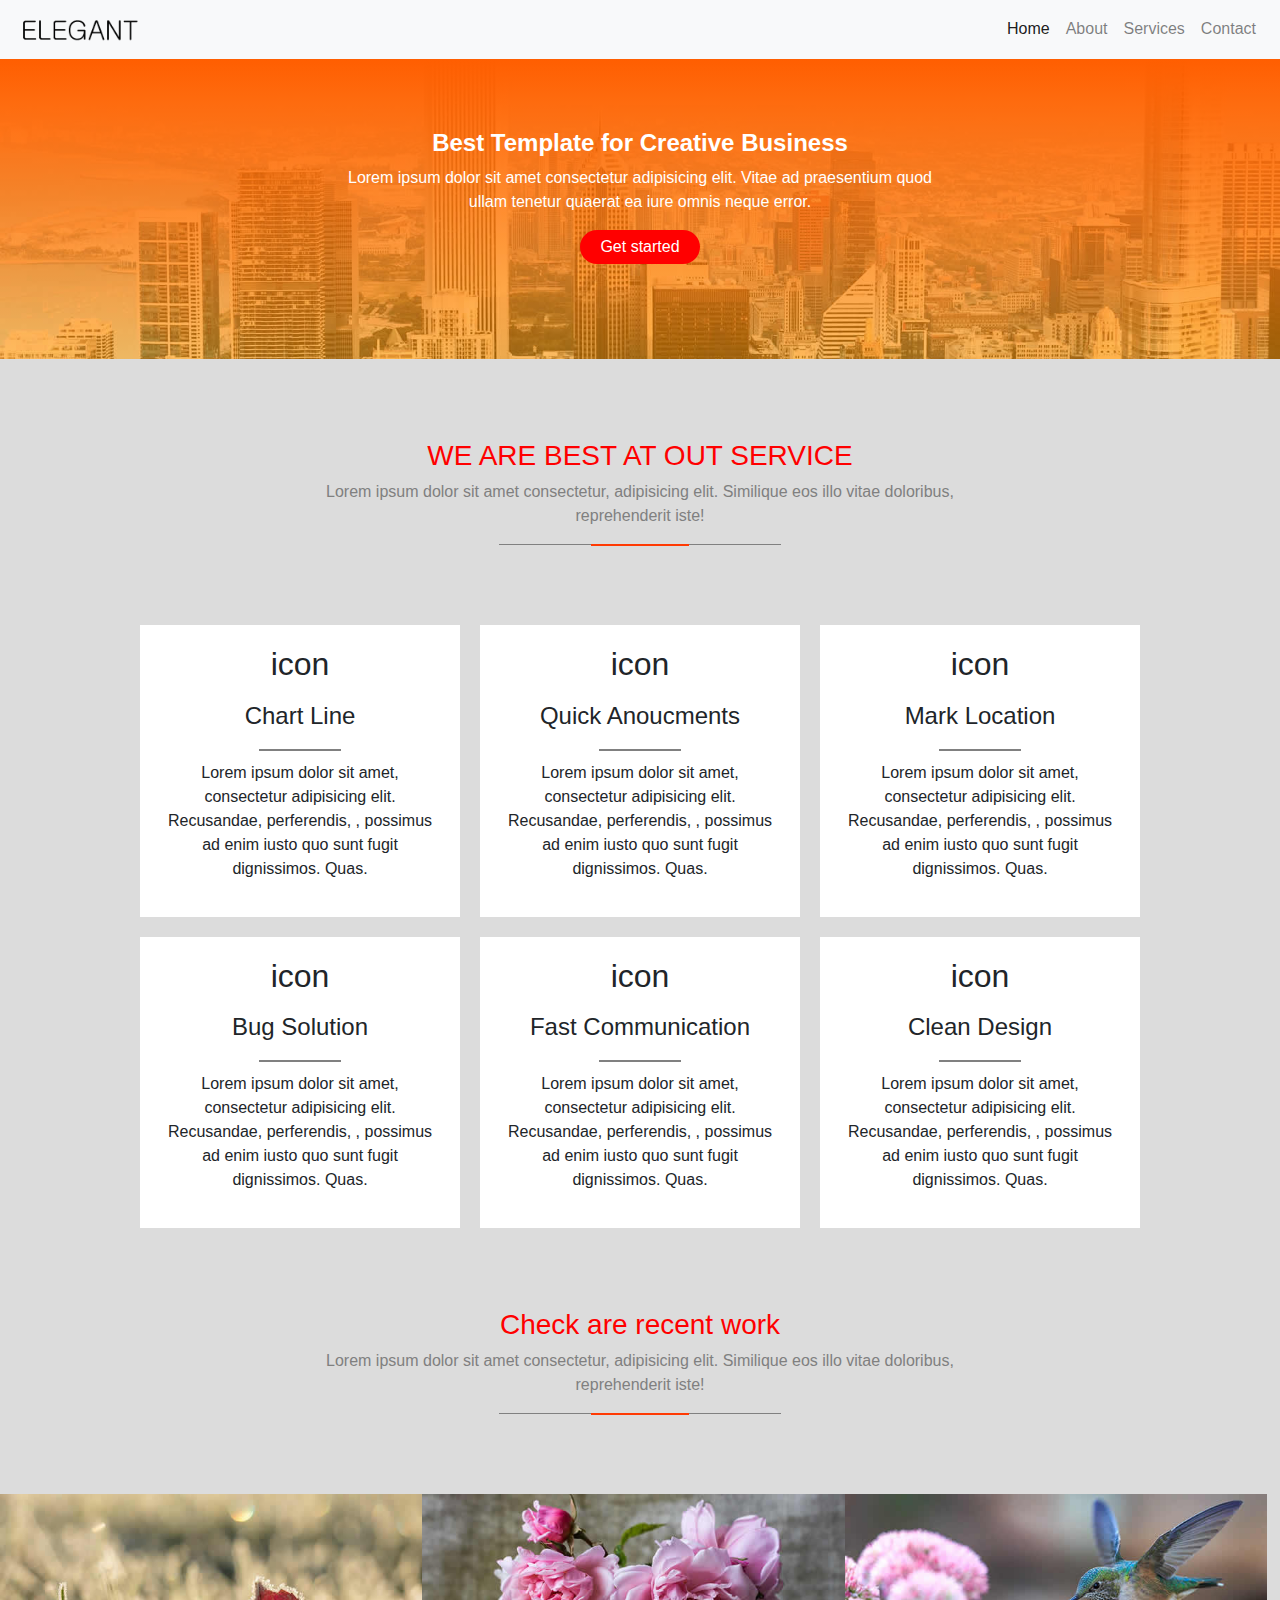
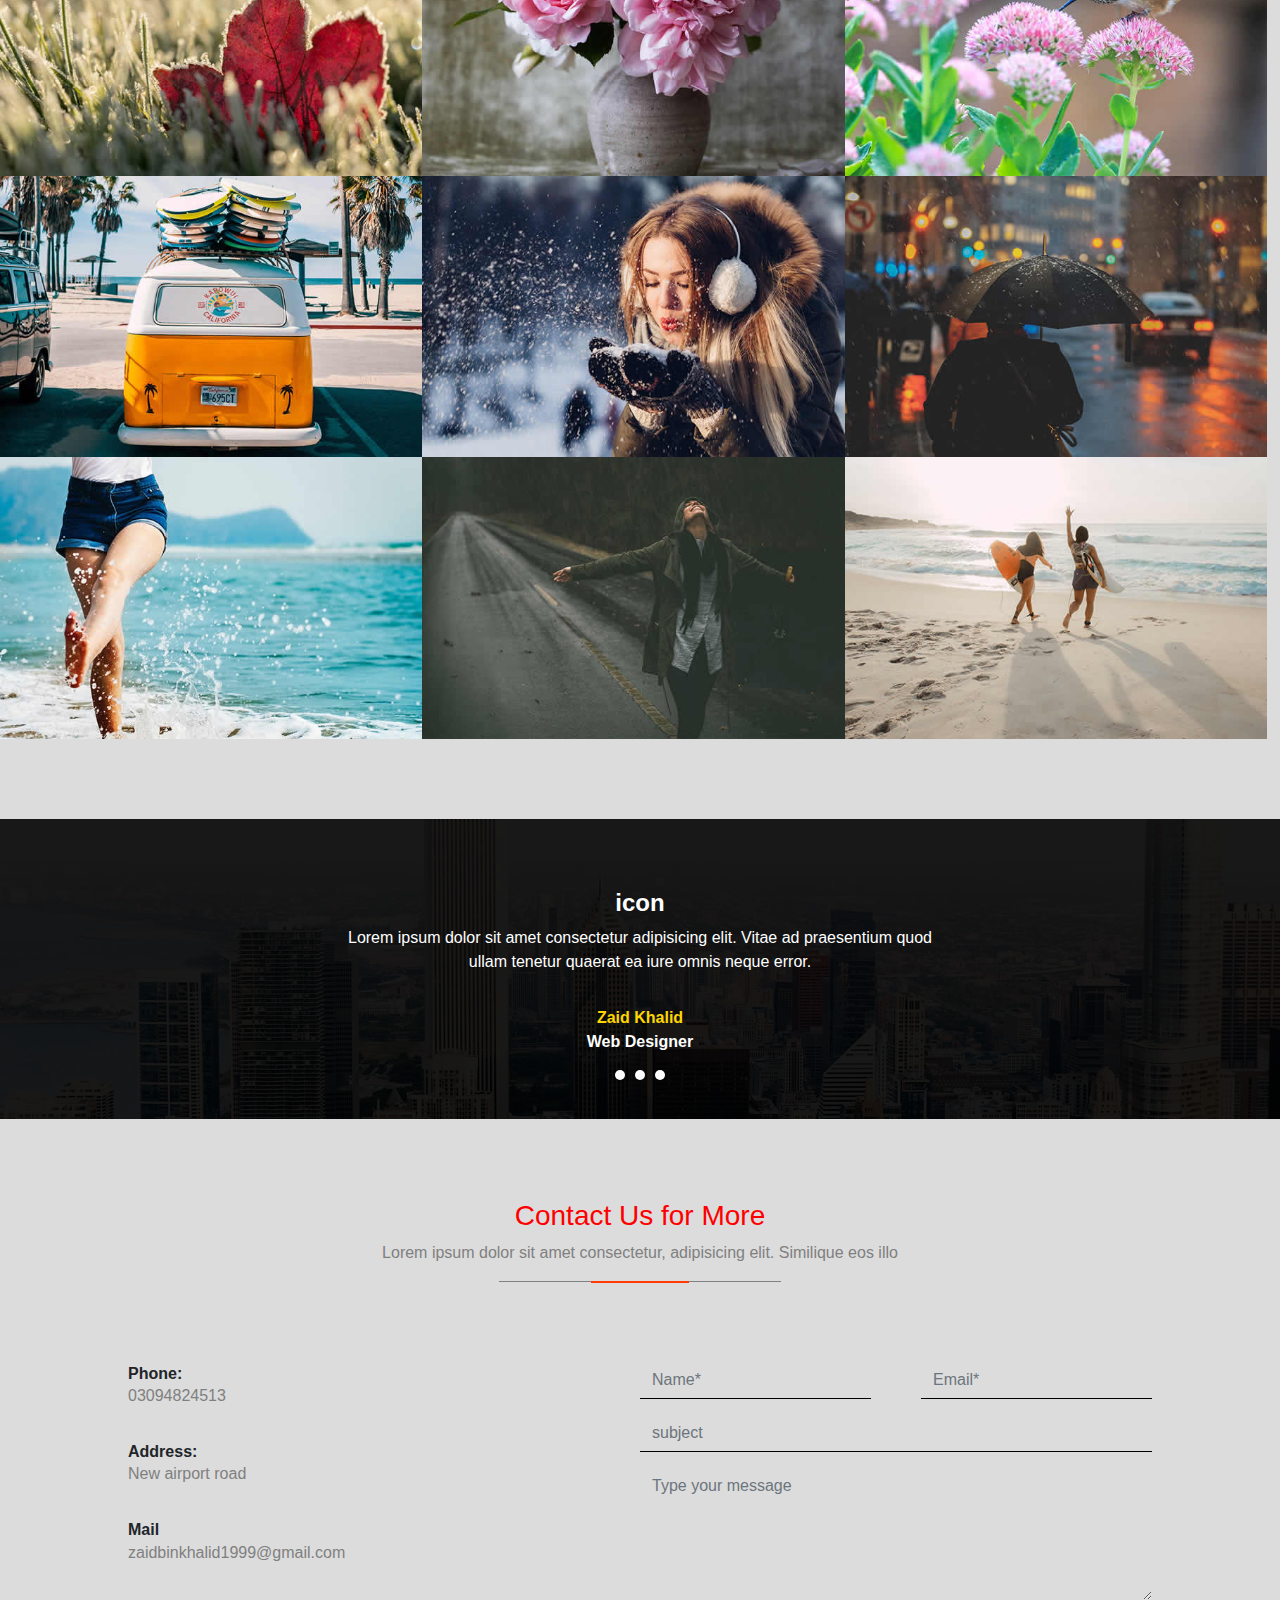
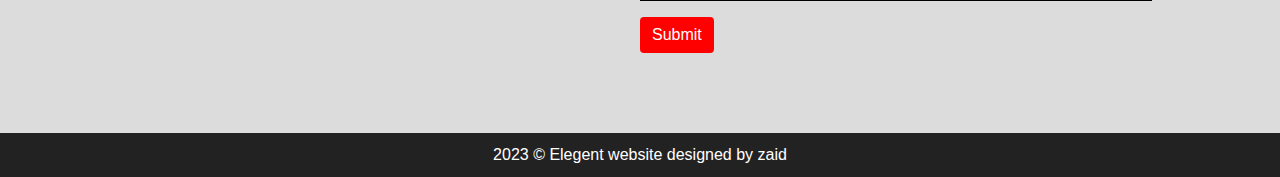
==== index.html @ d79494c0 "changed" ====
<!DOCTYPE html>

<html>

<head>
  <meta charset="UTF-8">

  <title>Navbar and Header Example</title>
  <script src="https://maxcdn.bootstrapcdn.com/bootstrap/4.0.0/js/bootstrap.min.js"></script>

  <!-- Include Bootstrap CSS -->
  <link rel="stylesheet" href="https://maxcdn.bootstrapcdn.com/bootstrap/4.0.0/css/bootstrap.min.css">
  <link rel="stylesheet" href="https://cdnjs.cloudflare.com/ajax/libs/font-awesome/5.15.3/css/all.min.css">


  <style>
    /* Custom CSS for the header */
    .header {
      position: relative;
      text-align: center;
      color: #fff;
      height: 300px;
      padding: 50px;
      background: linear-gradient(rgb(255, 94, 1), rgba(255, 149, 0, 0.6)), url("./bg1.jpg") no-repeat center center/cover;
    }

    .bottom {
      background: linear-gradient(rgb(0, 0, 0, .9), rgba(0, 0, 0, .9)), url("./bg1.jpg") no-repeat center center/cover;

    }

    .header-text {
      font-size: 24px;
      font-weight: bold;
      margin-top: 20px;
    }

    .dots-container {
      display: flex;
      align-items: center;
      justify-content: center;
    }

    .dot {
      width: 10px;
      height: 10px;
      background-color: white;
      border-radius: 50%;
      margin: 0 5px;
      cursor: pointer;
    }

    .form-container {
      margin: 0 auto;
    }

    .form-group input {
      border: none;
      border-bottom: 1px solid #000;
      background: transparent;
      border-radius: 0;
    }
    .form-group input:hover,
    .form-group input:focus,
    .form-group input:active {
      border: none;
      border-bottom: 1px solid #000;
      background: transparent;
      border-radius: 0;
      box-shadow: none;
      
    }
    .form-group  textarea:hover,
    .form-group  textarea:focus,
    .form-group  textarea:active {
      border: none;
      border-bottom: 1px solid #000;
      background: transparent;
      border-radius: 0;
      box-shadow: none;
      
    }
    .form-group textarea {
      border: none;
      border-bottom: 1px solid #000;
      background: transparent;
      border-radius: 0;
    }
    .btn-primary{
      background-color: red;
      border: red;
    }
    .btn-primary:hover,
    .btn-primary:focus,
    .btn-primary:active {
      background-color: rgb(228, 20, 20);
      border-color: rgb(228, 20, 20);
      
    }
  </style>
  </style>
</head>

<body style="background-color: gainsboro;">
  <!-- Navbar -->
  <nav class="navbar navbar-expand-lg navbar-light bg-light">
    <a class="navbar-brand" href="#"><img src="./logo-black.png" alt="logo" style="width: 80%;"></a>
    <!-- Add your navigation links here -->
    <ul class="navbar-nav ml-auto">
      <li class="nav-item active">
        <a class="nav-link" href="#">Home</a>
      </li>
      <li class="nav-item">
        <a class="nav-link" href="#">About</a>
      </li>
      <li class="nav-item">
        <a class="nav-link" href="#">Services</a>
      </li>
      <li class="nav-item">
        <a class="nav-link" href="#">Contact</a>
      </li>
    </ul>
  </nav>

  <!-- Header -->
  <header class="header">
    <div style="width: 50%; margin: auto;">
      <h1 class="header-text">Best Template for Creative Business</h1>
      <p>Lorem ipsum dolor sit amet consectetur adipisicing elit. Vitae ad praesentium quod ullam tenetur quaerat ea
        iure omnis neque error. </p>
      <button class="btn btn-primary" style="padding: 5px 20px; border-radius: 5rem;">Get
        started</button>
    </div>
  </header>

  <section style="display: flex; justify-content: center; margin-top: 5rem; margin-bottom: 5rem;">
    <div
      style="width: 55%; text-align: center; display: flex; justify-content: center; flex-direction: column; align-items: center;">
      <h3 style="color: red;">WE ARE BEST AT OUT SERVICE</h3>
      <P style="color: gray;">Lorem ipsum dolor sit amet consectetur, adipisicing elit. Similique eos illo vitae
        doloribus, reprehenderit iste!</P>
      <div style="width: 40%; height: 1px; background-color: gray; display: flex; justify-content: center;">
        <div style="background-color: rgb(255, 58, 3); width: 35%; height: 2px;"></div>
      </div>
    </div>
  </section>

  <section
    style=" width: 100%; margin: auto; display: flex; justify-content: center; align-items: center; flex-wrap: wrap; gap: 20px;">
    <div
      style="width: 25%; gap: 10px; text-align: center; background-color: white; padding: 20px 22px; display: flex; flex-direction: column; justify-content: center; align-items: center;">
      <h2>icon</h2>
      <h4>Chart Line</h4>
      <div style="width: 30%; height: 2px; background-color: gray;"></div>
      <p>Lorem ipsum dolor sit amet, consectetur adipisicing elit. Recusandae, perferendis, , possimus ad enim iusto quo
        sunt fugit dignissimos.
        Quas.</p>
    </div>

    <div
      style="width: 25%; gap: 10px; text-align: center; background-color: white; padding: 20px 22px; display: flex; flex-direction: column; justify-content: center; align-items: center;">
      <h2>icon</h2>
      <h4>Quick Anoucments</h4>
      <div style="width: 30%; height: 2px; background-color: gray;"></div>
      <p>Lorem ipsum dolor sit amet, consectetur adipisicing elit. Recusandae, perferendis, , possimus ad enim iusto quo
        sunt fugit dignissimos.
        Quas.</p>
    </div>

    <div
      style="width: 25%; gap: 10px; text-align: center; background-color: white; padding: 20px 22px; display: flex; flex-direction: column; justify-content: center; align-items: center;">
      <h2>icon</h2>
      <h4>Mark Location</h4>
      <div style="width: 30%; height: 2px; background-color: gray;"></div>
      <p>Lorem ipsum dolor sit amet, consectetur adipisicing elit. Recusandae, perferendis, , possimus ad enim iusto quo
        sunt fugit dignissimos.
        Quas.</p>
    </div>


    <div
      style="width: 25%; gap: 10px; text-align: center; background-color: white; padding: 20px 22px; display: flex; flex-direction: column; justify-content: center; align-items: center;">
      <h2>icon</h2>
      <h4>Bug Solution</h4>
      <div style="width: 30%; height: 2px; background-color: gray;"></div>
      <p>Lorem ipsum dolor sit amet, consectetur adipisicing elit. Recusandae, perferendis, , possimus ad enim iusto quo
        sunt fugit dignissimos.
        Quas.</p>
    </div>


    <div
      style="width: 25%; gap: 10px; text-align: center; background-color: white; padding: 20px 22px; display: flex; flex-direction: column; justify-content: center; align-items: center;">
      <h2>icon</h2>
      <h4>Fast Communication</h4>
      <div style="width: 30%; height: 2px; background-color: gray;"></div>
      <p>Lorem ipsum dolor sit amet, consectetur adipisicing elit. Recusandae, perferendis, , possimus ad enim iusto quo
        sunt fugit dignissimos.
        Quas.</p>
    </div>

    <div
      style="width: 25%; gap: 10px; text-align: center; background-color: white; padding: 20px 22px; display: flex; flex-direction: column; justify-content: center; align-items: center;">
      <h2>icon</h2>
      <h4>Clean Design</h4>
      <div style="width: 30%; height: 2px; background-color: gray;"></div>
      <p>Lorem ipsum dolor sit amet, consectetur adipisicing elit. Recusandae, perferendis, , possimus ad enim iusto quo
        sunt fugit dignissimos.
        Quas.</p>
    </div>
  </section>
  <section style="display: flex; justify-content: center; margin-top: 5rem; margin-bottom: 5rem;">
    <div
      style="width: 55%; text-align: center; display: flex; justify-content: center; flex-direction: column; align-items: center;">
      <h3 style="color: red;">Check are recent work</h3>
      <P style="color: gray;">Lorem ipsum dolor sit amet consectetur, adipisicing elit. Similique eos illo vitae
        doloribus, reprehenderit iste!</P>
      <div style="width: 40%; height: 1px; background-color: gray; display: flex; justify-content: center;">
        <div style="background-color: rgb(255, 58, 3); width: 35%; height: 2px;"></div>
      </div>
    </div>
  </section>

  <section style="margin-bottom: 5rem;">
    <div style="display: flex; flex-wrap: wrap; margin: auto;">
      <img src="./gall1.jpg" alt="" style="width: 33%;">
      <img src="./gall2.jpg" alt="" style="width: 33%;">
      <img src="./gall3.jpg" alt="" style="width: 33%;">
      <img src="./gall4.jpg" alt="" style="width: 33%;">
      <img src="./gall5.jpg" alt="" style="width: 33%;">
      <img src="./gall6.jpg" alt="" style="width: 33%;">
      <img src="./gall7.jpg" alt="" style="width: 33%;">
      <img src="./gall8.jpg" alt="" style="width: 33%;">
      <img src="./gall9.jpg" alt="" style="width: 33%;">
    </div>
  </section>
  <section class="header bottom" style="margin-bottom: 5rem;">
    <div style="width: 50%; margin: auto;">
      <h1 class="header-text">icon</h1>
      <p>Lorem ipsum dolor sit amet consectetur adipisicing elit. Vitae ad praesentium quod ullam tenetur quaerat ea
        iure omnis neque error. </p>
      <p style="color: gold; margin-top: 2rem; font-weight: bolder;">Zaid Khalid</p>
      <p style="color: white; font-weight: bolder; margin-top: -1rem;">Web Designer</p>
      <div class="dots-container">
        <div class="dot"></div>
        <div class="dot"></div>
        <div class="dot"></div>
      </div>
    </div>
  </section>
  <section style="display: flex; justify-content: center; margin-top: 5rem; margin-bottom: 5rem; ">
    <div
      style="width: 55%; text-align: center; display: flex; justify-content: center; flex-direction: column; align-items: center;">
      <h3 style="color: red;">Contact Us for More</h3>
      <P style="color: gray;">Lorem ipsum dolor sit amet consectetur, adipisicing elit. Similique eos illo</P>
      <div style="width: 40%; height: 1px; background-color: gray; display: flex; justify-content: center;">
        <div style="background-color: rgb(255, 58, 3); width: 35%; height: 2px;"></div>
      </div>
    </div>
  </section>
  <section style="display: flex; justify-content: center; padding-bottom: 5rem;">
    <div style="width: 40%;">
      <p style="font-weight: bolder;">Phone:</p>
      <p style="margin-bottom: 2rem; margin-top: -1.1rem; color: gray;">03094824513</p>

      <p style="font-weight: bolder;">Address:</p>
      <p style="margin-bottom: 2rem; margin-top: -1.1rem; color: gray;">New airport road</p>

      <p style="font-weight: bolder;">Mail</p>
      <p style="margin-bottom: 2rem; margin-top: -1.1rem; color: gray;">zaidbinkhalid1999@gmail.com</p>

    </div>
    <div style="width: 40%;">
      <div style="width: 100%; ">
        <div class="">
          <div class="">
            <div class="">
              <form>
                <div class="form-group" style="display: flex; justify-content: space-between; ">
                  <div style="margin-right: 3rem;">
                    <input type="text" class="form-control" id="name" placeholder="Name*">
                  </div>
                  <div>
                    <input type="email" class="form-control" id="email" placeholder="Email*">
                  </div>
                </div>
                <div class="form-group">
                  <input type="text" class="form-control" id="subject" placeholder="subject">
                </div>
                <div class="form-group">
                  <textarea class="form-control" id="message" rows="5" placeholder="Type your message"></textarea>
                </div>
                <button type="submit" class="btn btn-primary">Submit</button>
              </form>
            </div>
          </div>
        </div>
      </div>
    </div>
  </section>
  <footer style="padding: 10px; text-align: center; background: #232222; color: white;">2023 &copy; Elegent website designed by zaid</footer>
  <!-- Include Bootstrap JS -->
</body>

</html>
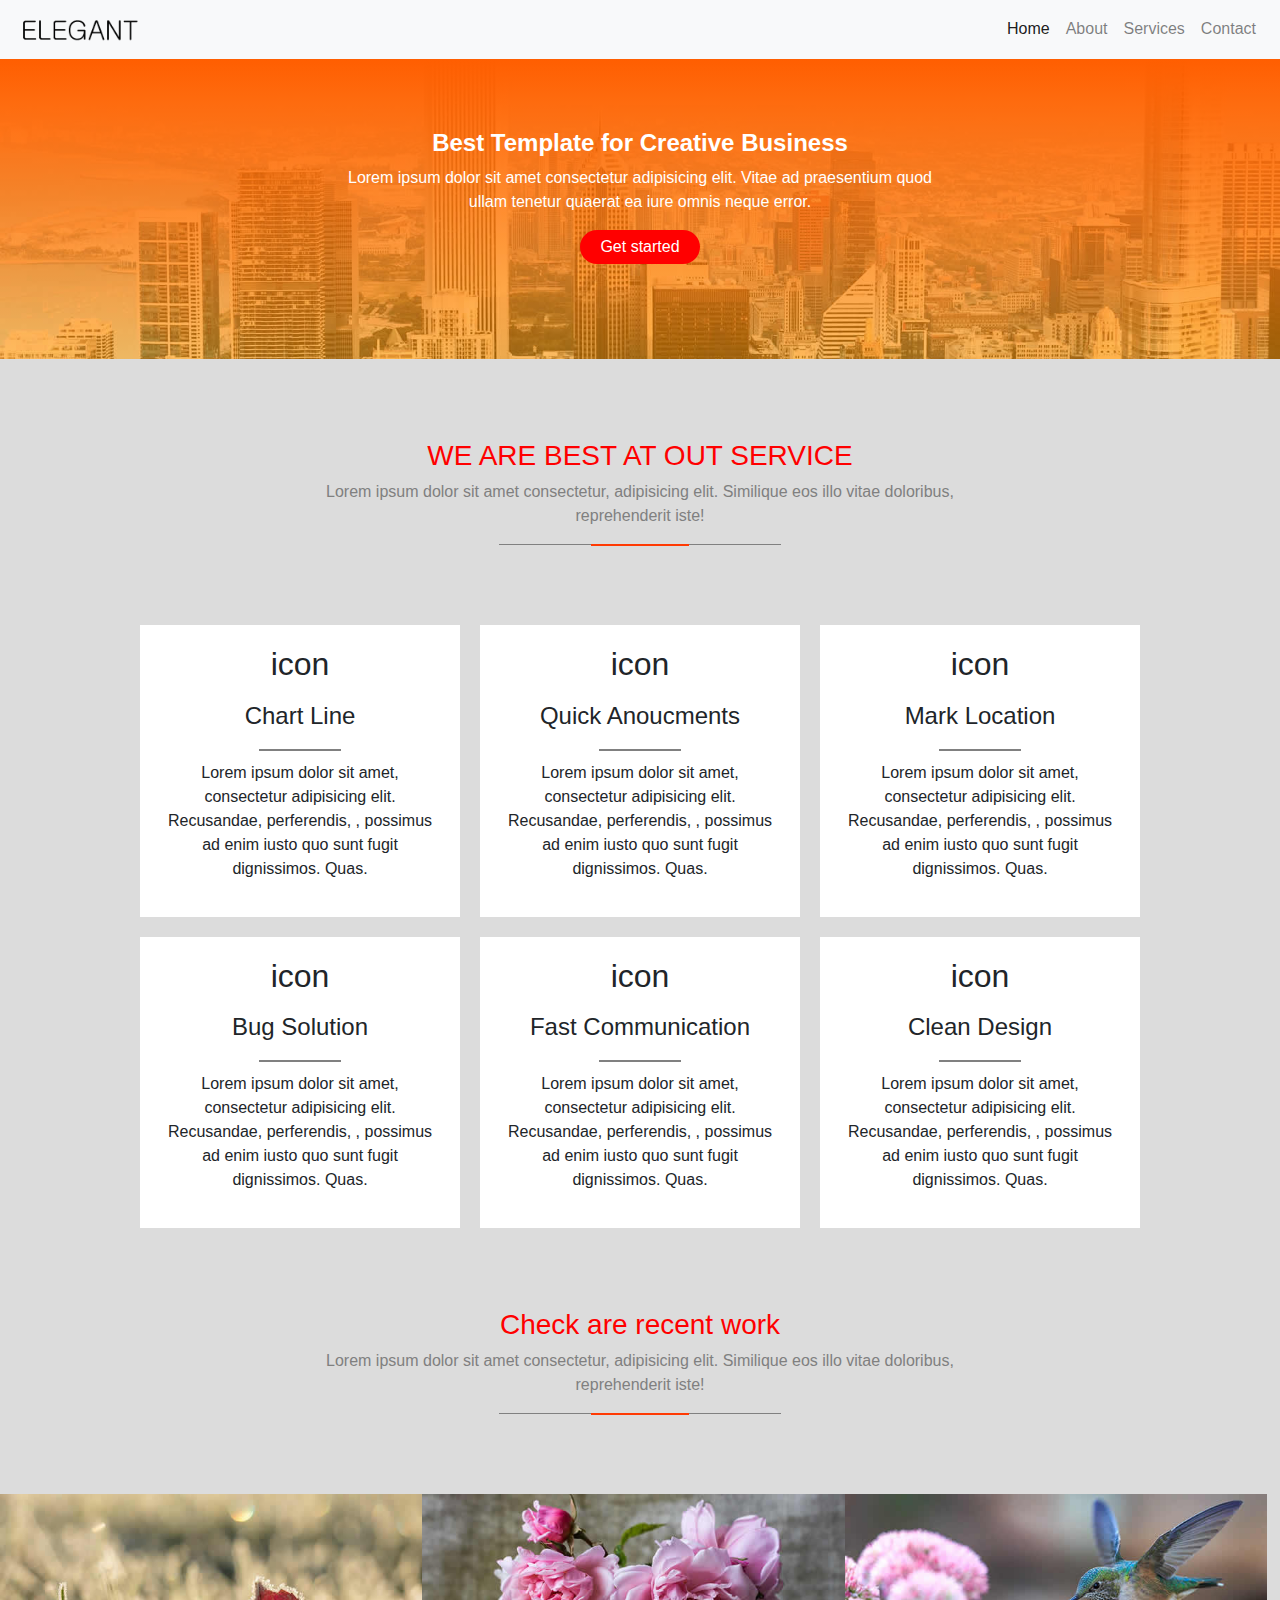
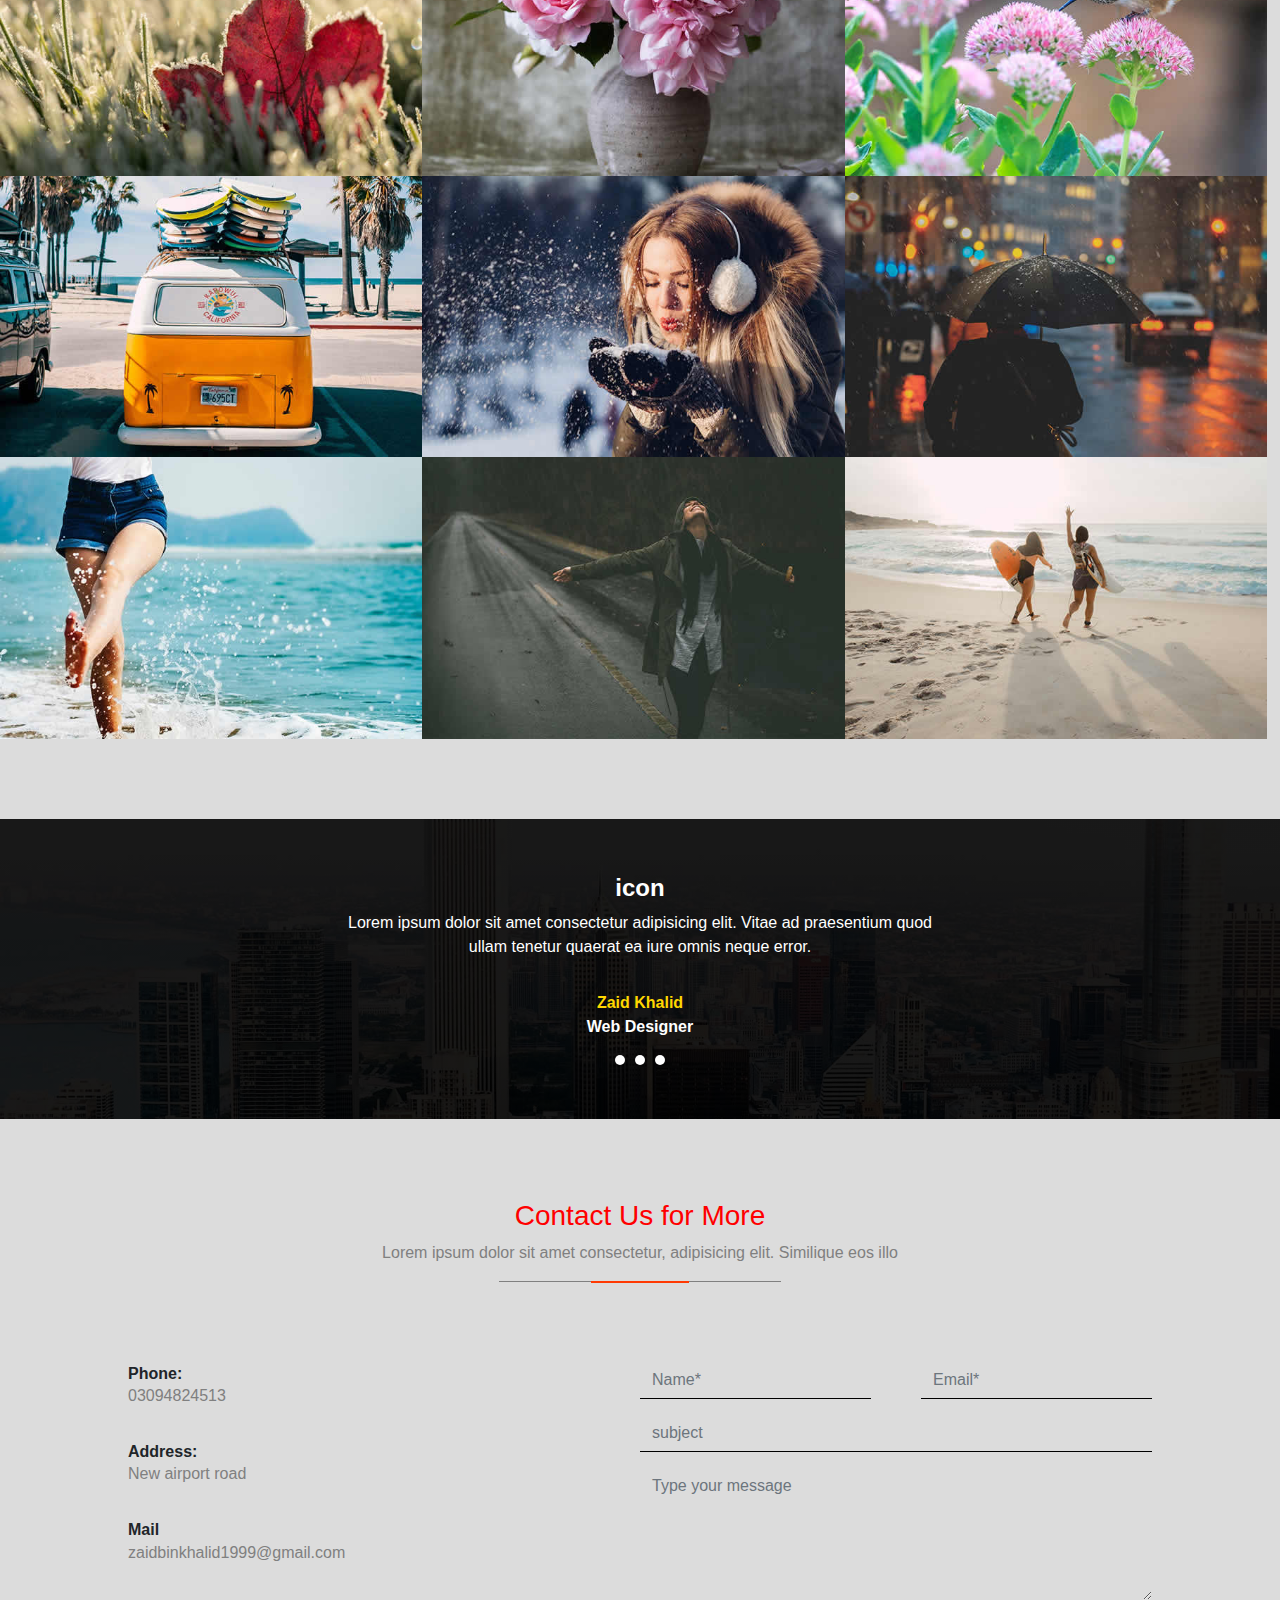
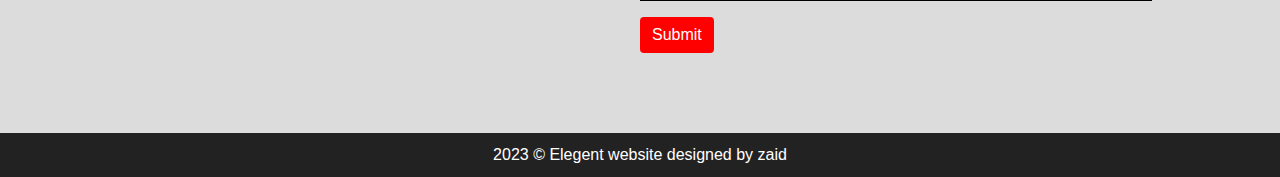
==== commit 9c5daaf0: "header changes" ====
--- a/index.html
+++ b/index.html
@@ -5,7 +5,7 @@
 <head>
   <meta charset="UTF-8">
 
-  <title>Navbar and Header Example</title>
+  <title>Elegent</title>
   <script src="https://maxcdn.bootstrapcdn.com/bootstrap/4.0.0/js/bootstrap.min.js"></script>
 
   <!-- Include Bootstrap CSS -->
@@ -26,7 +26,7 @@
 
     .bottom {
       background: linear-gradient(rgb(0, 0, 0, .9), rgba(0, 0, 0, .9)), url("./bg1.jpg") no-repeat center center/cover;
-
+      padding-top: 35px;
     }
 
     .header-text {
@@ -103,7 +103,7 @@
 
 <body style="background-color: gainsboro;">
   <!-- Navbar -->
-  <nav class="navbar navbar-expand-lg navbar-light bg-light">
+  <nav class="navbar navbar-expand navbar-light bg-light">
     <a class="navbar-brand" href="#"><img src="./logo-black.png" alt="logo" style="width: 80%;"></a>
     <!-- Add your navigation links here -->
     <ul class="navbar-nav ml-auto">
@@ -234,7 +234,7 @@
       <img src="./gall9.jpg" alt="" style="width: 33%;">
     </div>
   </section>
-  <section class="header bottom" style="margin-bottom: 5rem;">
+  <section class="header bottom" style="margin-bottom: 5rem; ">
     <div style="width: 50%; margin: auto;">
       <h1 class="header-text">icon</h1>
       <p>Lorem ipsum dolor sit amet consectetur adipisicing elit. Vitae ad praesentium quod ullam tenetur quaerat ea
